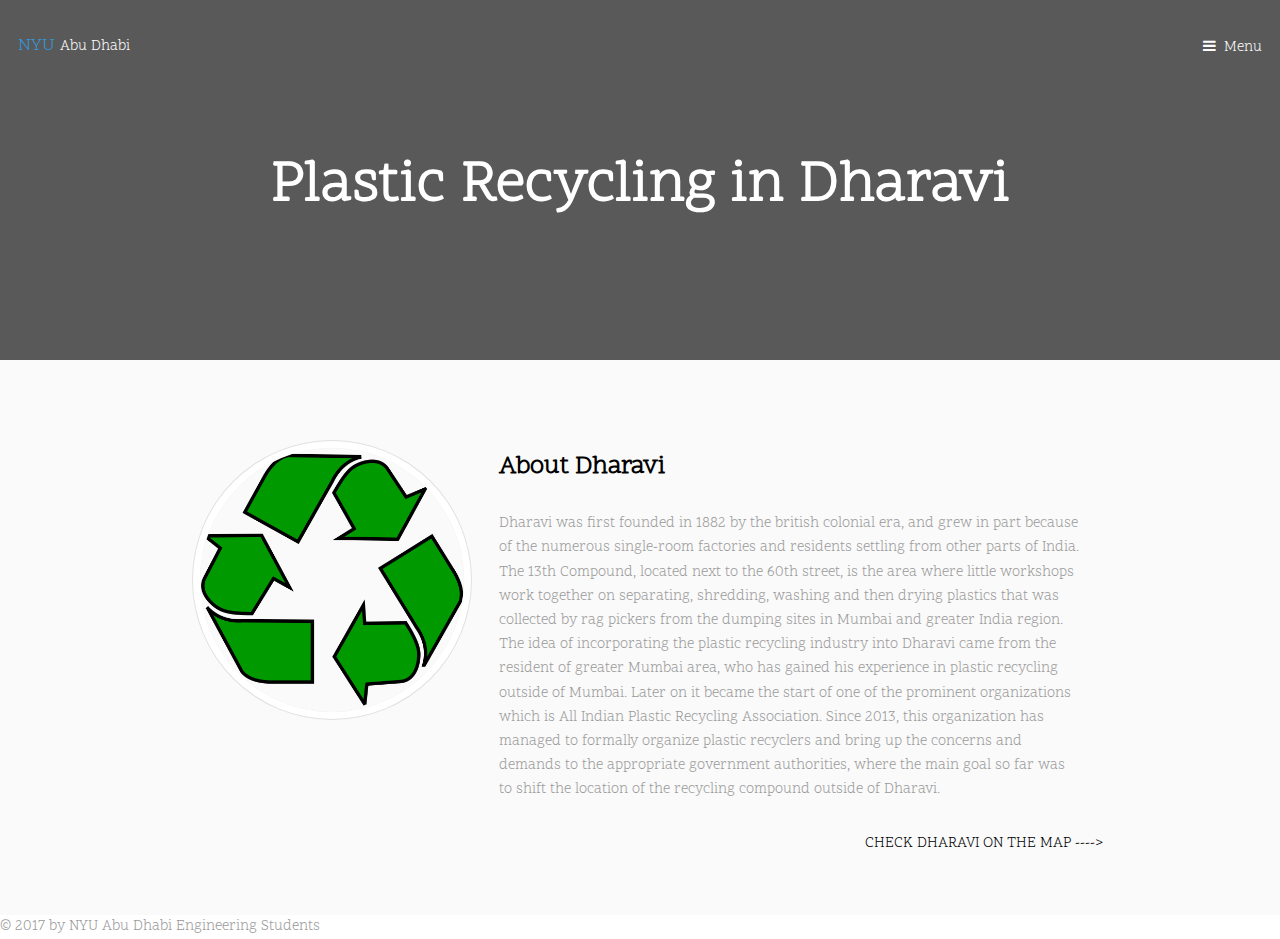
==== index.html @ d343d976 "Rename nu.html to index.html" ====
<!DOCTYPE HTML>
<html>
	<head>
		<title>Plastic Recycling in Dharavi</title>
		<meta charset="utf-8" />
		<meta name="viewport" content="width=device-width, initial-scale=1" />
		<link rel="stylesheet" href="assets/css/main.css" />
	</head>
	<body>

		<!-- Header -->
			<header id="header" class="alt">
				<div class="logo"><a href="index.html">NYU <span>Abu Dhabi</span></a></div>
				<a href="#menu">Menu</a>
			</header>

		<!-- Nav -->
			<nav id="menu">
				<ul class="links">
					<li><a href="map.html">Map of Dharavi</a></li>
					<li><a href="TypesofP.html">Types of Plastics</a></li>
					<li><a href="Recyclingp.html">Plastic Recycling process</a></li>
					<li><a href="AboutUs.html">About Us</a></li>
				</ul>
			</nav>

			<section id="banner">
				<div class="inner">
					<header>
						<h1>Plastic Recycling in Dharavi</h1>
					</header>
					<!-- <a href="#main" class="button big scrolly">About us</a> -->
				</div>
			</section>

		<!-- Main -->
			<div id="main">

				<!-- Section -->
					<section class="wrapper style1">
						<div class="inner">
							<!-- 2 Columns -->
								<div class="flex flex-2">
									<div class="col col1">
										<div class="image round fit">
										<img src="images/rec.png" alt="" /></a>
										</div>
									</div>
									<div class="col col2">
										<h3> About Dharavi </h3>
Dharavi was first founded in 1882 by the british colonial era, and grew in part

because of the numerous single-room factories and residents settling from other

parts of India. The 13th Compound, located next to the 60th street, is the

area where little workshops work together on separating, shredding, washing

and then drying plastics that was collected by rag pickers from the dumping

sites in Mumbai and greater India region. The idea of incorporating the plastic

recycling industry into Dharavi came from the resident of greater Mumbai area,

who has gained his experience in plastic recycling outside of Mumbai. Later on

it became the start of one of the prominent organizations which is All Indian

Plastic Recycling Association. Since 2013, this organization has managed to

formally organize plastic recyclers and bring up the concerns and demands to

the appropriate government authorities, where the main goal so far was to shift

the location of the recycling compound outside of Dharavi.</p>
									</div>
								</div>
						</div>
						<center>
 	&nbsp; 	&nbsp; 	&nbsp; &nbsp; 	&nbsp; 	&nbsp; 	&nbsp; 	&nbsp; 	&nbsp; 	&nbsp;	&nbsp;	&nbsp;	&nbsp;	&nbsp; 	&nbsp; 	&nbsp; 	&nbsp; 	&nbsp; 	&nbsp; 	&nbsp; 	&nbsp; 	&nbsp; &nbsp; 	&nbsp; 	&nbsp; 	&nbsp; 	&nbsp; 	&nbsp; 	&nbsp;	&nbsp;	&nbsp;	&nbsp;	&nbsp; 	&nbsp; 	&nbsp; 	&nbsp; 	&nbsp; 	&nbsp; 	&nbsp; 	&nbsp; 	&nbsp; &nbsp; 	&nbsp; 	&nbsp; 	&nbsp; 	&nbsp; 	&nbsp; 	&nbsp;	&nbsp;	&nbsp;	&nbsp;	&nbsp; 	&nbsp; 	&nbsp; 	&nbsp; 	&nbsp; 	&nbsp; 	&nbsp; 	&nbsp; 	&nbsp; &nbsp; 	&nbsp; 	&nbsp; 	&nbsp; 	&nbsp; 	&nbsp; 	&nbsp;	&nbsp;	&nbsp;	&nbsp;	&nbsp; 	&nbsp; 	&nbsp; 	&nbsp; 	&nbsp; 	&nbsp; 	&nbsp; 	&nbsp; 	&nbsp; &nbsp; 	&nbsp; 	&nbsp; 	&nbsp; 	&nbsp; 	&nbsp; 	&nbsp;  <a href="map.html" class="link"> CHECK DHARAVI ON THE MAP ---->  </a>
 </center>
					</section>
	&copy; 2017 by NYU Abu Dhabi Engineering Students

		<!-- Scripts -->
			<script src="assets/js/jquery.min.js"></script>
			<script src="assets/js/jquery.scrolly.min.js"></script>
			<script src="assets/js/jquery.scrollex.min.js"></script>
			<script src="assets/js/skel.min.js"></script>
			<script src="assets/js/util.js"></script>
			<script src="assets/js/main.js"></script>

	</body>
</html>
---- assets/css/main.css ----
@charset "UTF-8";
@import url(font-awesome.min.css);
@import url("https://fonts.googleapis.com/css?family=Scope+One|Trocchi");

/*
	Urban by TEMPLATED
	templated.co @templatedco
	Released for free under the Creative Commons Attribution 3.0 license (templated.co/license)
*/

/* Reset */

	html, body, div, span, applet, object, iframe, h1, h2, h3, h4, h5, h6, p, blockquote, pre, a, abbr, acronym, address, big, cite, code, del, dfn, em, img, ins, kbd, q, s, samp, small, strike, strong, sub, sup, tt, var, b, u, i, center, dl, dt, dd, ol, ul, li, fieldset, form, label, legend, table, caption, tbody, tfoot, thead, tr, th, td, article, aside, canvas, details, embed, figure, figcaption, footer, header, hgroup, menu, nav, output, ruby, section, summary, time, mark, audio, video {
		margin: 0;
		padding: 0;
		border: 0;
		font-size: 100%;
		font: inherit;
		vertical-align: baseline;
	}

	article, aside, details, figcaption, figure, footer, header, hgroup, menu, nav, section {
		display: block;
	}

	body {
		line-height: 1;
	}

	ol, ul {
		list-style: none;
	}

	blockquote, q {
		quotes: none;
	}

	blockquote:before, blockquote:after, q:before, q:after {
		content: '';
		content: none;
	}

	table {
		border-collapse: collapse;
		border-spacing: 0;
	}

	body {
		-webkit-text-size-adjust: none;
	}

/* Box Model */

	*, *:before, *:after {
		-moz-box-sizing: border-box;
		-webkit-box-sizing: border-box;
		box-sizing: border-box;
	}

/* Containers */

	.container {
		margin-left: auto;
		margin-right: auto;
	}

	.container.\31 25\25 {
		width: 100%;
		max-width: 100em;
		min-width: 80em;
	}

	.container.\37 5\25 {
		width: 60em;
	}

	.container.\35 0\25 {
		width: 40em;
	}

	.container.\32 5\25 {
		width: 20em;
	}

	.container {
		width: 80em;
	}

	@media screen and (max-width: 1680px) {

		.container.\31 25\25 {
			width: 100%;
			max-width: 100em;
			min-width: 80em;
		}

		.container.\37 5\25 {
			width: 60em;
		}

		.container.\35 0\25 {
			width: 40em;
		}

		.container.\32 5\25 {
			width: 20em;
		}

		.container {
			width: 80em;
		}

	}

	@media screen and (max-width: 1280px) {

		.container.\31 25\25 {
			width: 100%;
			max-width: 81.25em;
			min-width: 65em;
		}

		.container.\37 5\25 {
			width: 48.75em;
		}

		.container.\35 0\25 {
			width: 32.5em;
		}

		.container.\32 5\25 {
			width: 16.25em;
		}

		.container {
			width: 65em;
		}

	}

	@media screen and (max-width: 980px) {

		.container.\31 25\25 {
			width: 100%;
			max-width: 112.5%;
			min-width: 90%;
		}

		.container.\37 5\25 {
			width: 67.5%;
		}

		.container.\35 0\25 {
			width: 45%;
		}

		.container.\32 5\25 {
			width: 22.5%;
		}

		.container {
			width: 90%;
		}

	}

	@media screen and (max-width: 736px) {

		.container.\31 25\25 {
			width: 100%;
			max-width: 112.5%;
			min-width: 90%;
		}

		.container.\37 5\25 {
			width: 67.5%;
		}

		.container.\35 0\25 {
			width: 45%;
		}

		.container.\32 5\25 {
			width: 22.5%;
		}

		.container {
			width: 90% !important;
		}

	}

	@media screen and (max-width: 480px) {

		.container.\31 25\25 {
			width: 100%;
			max-width: 112.5%;
			min-width: 90%;
		}

		.container.\37 5\25 {
			width: 67.5%;
		}

		.container.\35 0\25 {
			width: 45%;
		}

		.container.\32 5\25 {
			width: 22.5%;
		}

		.container {
			width: 90% !important;
		}

	}

/* Grid */

	.row {
		border-bottom: solid 1px transparent;
		-moz-box-sizing: border-box;
		-webkit-box-sizing: border-box;
		box-sizing: border-box;
	}

	.row > * {
		float: left;
		-moz-box-sizing: border-box;
		-webkit-box-sizing: border-box;
		box-sizing: border-box;
	}

	.row:after, .row:before {
		content: '';
		display: block;
		clear: both;
		height: 0;
	}

	.row.uniform > * > :first-child {
		margin-top: 0;
	}

	.row.uniform > * > :last-child {
		margin-bottom: 0;
	}

	.row.\30 \25 > * {
		padding: 0 0 0 0em;
	}

	.row.\30 \25 {
		margin: 0 0 -1px 0em;
	}

	.row.uniform.\30 \25 > * {
		padding: 0em 0 0 0em;
	}

	.row.uniform.\30 \25 {
		margin: 0em 0 -1px 0em;
	}

	.row > * {
		padding: 0 0 0 2em;
	}

	.row {
		margin: 0 0 -1px -2em;
	}

	.row.uniform > * {
		padding: 2em 0 0 2em;
	}

	.row.uniform {
		margin: -2em 0 -1px -2em;
	}

	.row.\32 00\25 > * {
		padding: 0 0 0 4em;
	}

	.row.\32 00\25 {
		margin: 0 0 -1px -4em;
	}

	.row.uniform.\32 00\25 > * {
		padding: 4em 0 0 4em;
	}

	.row.uniform.\32 00\25 {
		margin: -4em 0 -1px -4em;
	}

	.row.\31 50\25 > * {
		padding: 0 0 0 3em;
	}

	.row.\31 50\25 {
		margin: 0 0 -1px -3em;
	}

	.row.uniform.\31 50\25 > * {
		padding: 3em 0 0 3em;
	}

	.row.uniform.\31 50\25 {
		margin: -3em 0 -1px -3em;
	}

	.row.\35 0\25 > * {
		padding: 0 0 0 1em;
	}

	.row.\35 0\25 {
		margin: 0 0 -1px -1em;
	}

	.row.uniform.\35 0\25 > * {
		padding: 1em 0 0 1em;
	}

	.row.uniform.\35 0\25 {
		margin: -1em 0 -1px -1em;
	}

	.row.\32 5\25 > * {
		padding: 0 0 0 0.5em;
	}

	.row.\32 5\25 {
		margin: 0 0 -1px -0.5em;
	}

	.row.uniform.\32 5\25 > * {
		padding: 0.5em 0 0 0.5em;
	}

	.row.uniform.\32 5\25 {
		margin: -0.5em 0 -1px -0.5em;
	}

	.\31 2u, .\31 2u\24 {
		width: 100%;
		clear: none;
		margin-left: 0;
	}

	.\31 1u, .\31 1u\24 {
		width: 91.6666666667%;
		clear: none;
		margin-left: 0;
	}

	.\31 0u, .\31 0u\24 {
		width: 83.3333333333%;
		clear: none;
		margin-left: 0;
	}

	.\39 u, .\39 u\24 {
		width: 75%;
		clear: none;
		margin-left: 0;
	}

	.\38 u, .\38 u\24 {
		width: 66.6666666667%;
		clear: none;
		margin-left: 0;
	}

	.\37 u, .\37 u\24 {
		width: 58.3333333333%;
		clear: none;
		margin-left: 0;
	}

	.\36 u, .\36 u\24 {
		width: 50%;
		clear: none;
		margin-left: 0;
	}

	.\35 u, .\35 u\24 {
		width: 41.6666666667%;
		clear: none;
		margin-left: 0;
	}

	.\34 u, .\34 u\24 {
		width: 33.3333333333%;
		clear: none;
		margin-left: 0;
	}

	.\33 u, .\33 u\24 {
		width: 25%;
		clear: none;
		margin-left: 0;
	}

	.\32 u, .\32 u\24 {
		width: 16.6666666667%;
		clear: none;
		margin-left: 0;
	}

	.\31 u, .\31 u\24 {
		width: 8.3333333333%;
		clear: none;
		margin-left: 0;
	}

	.\31 2u\24 + *,
	.\31 1u\24 + *,
	.\31 0u\24 + *,
	.\39 u\24 + *,
	.\38 u\24 + *,
	.\37 u\24 + *,
	.\36 u\24 + *,
	.\35 u\24 + *,
	.\34 u\24 + *,
	.\33 u\24 + *,
	.\32 u\24 + *,
	.\31 u\24 + * {
		clear: left;
	}

	.\-11u {
		margin-left: 91.66667%;
	}

	.\-10u {
		margin-left: 83.33333%;
	}

	.\-9u {
		margin-left: 75%;
	}

	.\-8u {
		margin-left: 66.66667%;
	}

	.\-7u {
		margin-left: 58.33333%;
	}

	.\-6u {
		margin-left: 50%;
	}

	.\-5u {
		margin-left: 41.66667%;
	}

	.\-4u {
		margin-left: 33.33333%;
	}

	.\-3u {
		margin-left: 25%;
	}

	.\-2u {
		margin-left: 16.66667%;
	}

	.\-1u {
		margin-left: 8.33333%;
	}

	@media screen and (max-width: 1680px) {

		.row > * {
			padding: 0 0 0 2em;
		}

		.row {
			margin: 0 0 -1px -2em;
		}

		.row.uniform > * {
			padding: 2em 0 0 2em;
		}

		.row.uniform {
			margin: -2em 0 -1px -2em;
		}

		.row.\32 00\25 > * {
			padding: 0 0 0 4em;
		}

		.row.\32 00\25 {
			margin: 0 0 -1px -4em;
		}

		.row.uniform.\32 00\25 > * {
			padding: 4em 0 0 4em;
		}

		.row.uniform.\32 00\25 {
			margin: -4em 0 -1px -4em;
		}

		.row.\31 50\25 > * {
			padding: 0 0 0 3em;
		}

		.row.\31 50\25 {
			margin: 0 0 -1px -3em;
		}

		.row.uniform.\31 50\25 > * {
			padding: 3em 0 0 3em;
		}

		.row.uniform.\31 50\25 {
			margin: -3em 0 -1px -3em;
		}

		.row.\35 0\25 > * {
			padding: 0 0 0 1em;
		}

		.row.\35 0\25 {
			margin: 0 0 -1px -1em;
		}

		.row.uniform.\35 0\25 > * {
			padding: 1em 0 0 1em;
		}

		.row.uniform.\35 0\25 {
			margin: -1em 0 -1px -1em;
		}

		.row.\32 5\25 > * {
			padding: 0 0 0 0.5em;
		}

		.row.\32 5\25 {
			margin: 0 0 -1px -0.5em;
		}

		.row.uniform.\32 5\25 > * {
			padding: 0.5em 0 0 0.5em;
		}

		.row.uniform.\32 5\25 {
			margin: -0.5em 0 -1px -0.5em;
		}

		.\31 2u\28xlarge\29, .\31 2u\24\28xlarge\29 {
			width: 100%;
			clear: none;
			margin-left: 0;
		}

		.\31 1u\28xlarge\29, .\31 1u\24\28xlarge\29 {
			width: 91.6666666667%;
			clear: none;
			margin-left: 0;
		}

		.\31 0u\28xlarge\29, .\31 0u\24\28xlarge\29 {
			width: 83.3333333333%;
			clear: none;
			margin-left: 0;
		}

		.\39 u\28xlarge\29, .\39 u\24\28xlarge\29 {
			width: 75%;
			clear: none;
			margin-left: 0;
		}

		.\38 u\28xlarge\29, .\38 u\24\28xlarge\29 {
			width: 66.6666666667%;
			clear: none;
			margin-left: 0;
		}

		.\37 u\28xlarge\29, .\37 u\24\28xlarge\29 {
			width: 58.3333333333%;
			clear: none;
			margin-left: 0;
		}

		.\36 u\28xlarge\29, .\36 u\24\28xlarge\29 {
			width: 50%;
			clear: none;
			margin-left: 0;
		}

		.\35 u\28xlarge\29, .\35 u\24\28xlarge\29 {
			width: 41.6666666667%;
			clear: none;
			margin-left: 0;
		}

		.\34 u\28xlarge\29, .\34 u\24\28xlarge\29 {
			width: 33.3333333333%;
			clear: none;
			margin-left: 0;
		}

		.\33 u\28xlarge\29, .\33 u\24\28xlarge\29 {
			width: 25%;
			clear: none;
			margin-left: 0;
		}

		.\32 u\28xlarge\29, .\32 u\24\28xlarge\29 {
			width: 16.6666666667%;
			clear: none;
			margin-left: 0;
		}

		.\31 u\28xlarge\29, .\31 u\24\28xlarge\29 {
			width: 8.3333333333%;
			clear: none;
			margin-left: 0;
		}

		.\31 2u\24\28xlarge\29 + *,
		.\31 1u\24\28xlarge\29 + *,
		.\31 0u\24\28xlarge\29 + *,
		.\39 u\24\28xlarge\29 + *,
		.\38 u\24\28xlarge\29 + *,
		.\37 u\24\28xlarge\29 + *,
		.\36 u\24\28xlarge\29 + *,
		.\35 u\24\28xlarge\29 + *,
		.\34 u\24\28xlarge\29 + *,
		.\33 u\24\28xlarge\29 + *,
		.\32 u\24\28xlarge\29 + *,
		.\31 u\24\28xlarge\29 + * {
			clear: left;
		}

		.\-11u\28xlarge\29 {
			margin-left: 91.66667%;
		}

		.\-10u\28xlarge\29 {
			margin-left: 83.33333%;
		}

		.\-9u\28xlarge\29 {
			margin-left: 75%;
		}

		.\-8u\28xlarge\29 {
			margin-left: 66.66667%;
		}

		.\-7u\28xlarge\29 {
			margin-left: 58.33333%;
		}

		.\-6u\28xlarge\29 {
			margin-left: 50%;
		}

		.\-5u\28xlarge\29 {
			margin-left: 41.66667%;
		}

		.\-4u\28xlarge\29 {
			margin-left: 33.33333%;
		}

		.\-3u\28xlarge\29 {
			margin-left: 25%;
		}

		.\-2u\28xlarge\29 {
			margin-left: 16.66667%;
		}

		.\-1u\28xlarge\29 {
			margin-left: 8.33333%;
		}

	}

	@media screen and (max-width: 1280px) {

		.row > * {
			padding: 0 0 0 1.5em;
		}

		.row {
			margin: 0 0 -1px -1.5em;
		}

		.row.uniform > * {
			padding: 1.5em 0 0 1.5em;
		}

		.row.uniform {
			margin: -1.5em 0 -1px -1.5em;
		}

		.row.\32 00\25 > * {
			padding: 0 0 0 3em;
		}

		.row.\32 00\25 {
			margin: 0 0 -1px -3em;
		}

		.row.uniform.\32 00\25 > * {
			padding: 3em 0 0 3em;
		}

		.row.uniform.\32 00\25 {
			margin: -3em 0 -1px -3em;
		}

		.row.\31 50\25 > * {
			padding: 0 0 0 2.25em;
		}

		.row.\31 50\25 {
			margin: 0 0 -1px -2.25em;
		}

		.row.uniform.\31 50\25 > * {
			padding: 2.25em 0 0 2.25em;
		}

		.row.uniform.\31 50\25 {
			margin: -2.25em 0 -1px -2.25em;
		}

		.row.\35 0\25 > * {
			padding: 0 0 0 0.75em;
		}

		.row.\35 0\25 {
			margin: 0 0 -1px -0.75em;
		}

		.row.uniform.\35 0\25 > * {
			padding: 0.75em 0 0 0.75em;
		}

		.row.uniform.\35 0\25 {
			margin: -0.75em 0 -1px -0.75em;
		}

		.row.\32 5\25 > * {
			padding: 0 0 0 0.375em;
		}

		.row.\32 5\25 {
			margin: 0 0 -1px -0.375em;
		}

		.row.uniform.\32 5\25 > * {
			padding: 0.375em 0 0 0.375em;
		}

		.row.uniform.\32 5\25 {
			margin: -0.375em 0 -1px -0.375em;
		}

		.\31 2u\28large\29, .\31 2u\24\28large\29 {
			width: 100%;
			clear: none;
			margin-left: 0;
		}

		.\31 1u\28large\29, .\31 1u\24\28large\29 {
			width: 91.6666666667%;
			clear: none;
			margin-left: 0;
		}

		.\31 0u\28large\29, .\31 0u\24\28large\29 {
			width: 83.3333333333%;
			clear: none;
			margin-left: 0;
		}

		.\39 u\28large\29, .\39 u\24\28large\29 {
			width: 75%;
			clear: none;
			margin-left: 0;
		}

		.\38 u\28large\29, .\38 u\24\28large\29 {
			width: 66.6666666667%;
			clear: none;
			margin-left: 0;
		}

		.\37 u\28large\29, .\37 u\24\28large\29 {
			width: 58.3333333333%;
			clear: none;
			margin-left: 0;
		}

		.\36 u\28large\29, .\36 u\24\28large\29 {
			width: 50%;
			clear: none;
			margin-left: 0;
		}

		.\35 u\28large\29, .\35 u\24\28large\29 {
			width: 41.6666666667%;
			clear: none;
			margin-left: 0;
		}

		.\34 u\28large\29, .\34 u\24\28large\29 {
			width: 33.3333333333%;
			clear: none;
			margin-left: 0;
		}

		.\33 u\28large\29, .\33 u\24\28large\29 {
			width: 25%;
			clear: none;
			margin-left: 0;
		}

		.\32 u\28large\29, .\32 u\24\28large\29 {
			width: 16.6666666667%;
			clear: none;
			margin-left: 0;
		}

		.\31 u\28large\29, .\31 u\24\28large\29 {
			width: 8.3333333333%;
			clear: none;
			margin-left: 0;
		}

		.\31 2u\24\28large\29 + *,
		.\31 1u\24\28large\29 + *,
		.\31 0u\24\28large\29 + *,
		.\39 u\24\28large\29 + *,
		.\38 u\24\28large\29 + *,
		.\37 u\24\28large\29 + *,
		.\36 u\24\28large\29 + *,
		.\35 u\24\28large\29 + *,
		.\34 u\24\28large\29 + *,
		.\33 u\24\28large\29 + *,
		.\32 u\24\28large\29 + *,
		.\31 u\24\28large\29 + * {
			clear: left;
		}

		.\-11u\28large\29 {
			margin-left: 91.66667%;
		}

		.\-10u\28large\29 {
			margin-left: 83.33333%;
		}

		.\-9u\28large\29 {
			margin-left: 75%;
		}

		.\-8u\28large\29 {
			margin-left: 66.66667%;
		}

		.\-7u\28large\29 {
			margin-left: 58.33333%;
		}

		.\-6u\28large\29 {
			margin-left: 50%;
		}

		.\-5u\28large\29 {
			margin-left: 41.66667%;
		}

		.\-4u\28large\29 {
			margin-left: 33.33333%;
		}

		.\-3u\28large\29 {
			margin-left: 25%;
		}

		.\-2u\28large\29 {
			margin-left: 16.66667%;
		}

		.\-1u\28large\29 {
			margin-left: 8.33333%;
		}

	}

	@media screen and (max-width: 980px) {

		.row > * {
			padding: 0 0 0 1.5em;
		}

		.row {
			margin: 0 0 -1px -1.5em;
		}

		.row.uniform > * {
			padding: 1.5em 0 0 1.5em;
		}

		.row.uniform {
			margin: -1.5em 0 -1px -1.5em;
		}

		.row.\32 00\25 > * {
			padding: 0 0 0 3em;
		}

		.row.\32 00\25 {
			margin: 0 0 -1px -3em;
		}

		.row.uniform.\32 00\25 > * {
			padding: 3em 0 0 3em;
		}

		.row.uniform.\32 00\25 {
			margin: -3em 0 -1px -3em;
		}

		.row.\31 50\25 > * {
			padding: 0 0 0 2.25em;
		}

		.row.\31 50\25 {
			margin: 0 0 -1px -2.25em;
		}

		.row.uniform.\31 50\25 > * {
			padding: 2.25em 0 0 2.25em;
		}

		.row.uniform.\31 50\25 {
			margin: -2.25em 0 -1px -2.25em;
		}

		.row.\35 0\25 > * {
			padding: 0 0 0 0.75em;
		}

		.row.\35 0\25 {
			margin: 0 0 -1px -0.75em;
		}

		.row.uniform.\35 0\25 > * {
			padding: 0.75em 0 0 0.75em;
		}

		.row.uniform.\35 0\25 {
			margin: -0.75em 0 -1px -0.75em;
		}

		.row.\32 5\25 > * {
			padding: 0 0 0 0.375em;
		}

		.row.\32 5\25 {
			margin: 0 0 -1px -0.375em;
		}

		.row.uniform.\32 5\25 > * {
			padding: 0.375em 0 0 0.375em;
		}

		.row.uniform.\32 5\25 {
			margin: -0.375em 0 -1px -0.375em;
		}

		.\31 2u\28medium\29, .\31 2u\24\28medium\29 {
			width: 100%;
			clear: none;
			margin-left: 0;
		}

		.\31 1u\28medium\29, .\31 1u\24\28medium\29 {
			width: 91.6666666667%;
			clear: none;
			margin-left: 0;
		}

		.\31 0u\28medium\29, .\31 0u\24\28medium\29 {
			width: 83.3333333333%;
			clear: none;
			margin-left: 0;
		}

		.\39 u\28medium\29, .\39 u\24\28medium\29 {
			width: 75%;
			clear: none;
			margin-left: 0;
		}

		.\38 u\28medium\29, .\38 u\24\28medium\29 {
			width: 66.6666666667%;
			clear: none;
			margin-left: 0;
		}

		.\37 u\28medium\29, .\37 u\24\28medium\29 {
			width: 58.3333333333%;
			clear: none;
			margin-left: 0;
		}

		.\36 u\28medium\29, .\36 u\24\28medium\29 {
			width: 50%;
			clear: none;
			margin-left: 0;
		}

		.\35 u\28medium\29, .\35 u\24\28medium\29 {
			width: 41.6666666667%;
			clear: none;
			margin-left: 0;
		}

		.\34 u\28medium\29, .\34 u\24\28medium\29 {
			width: 33.3333333333%;
			clear: none;
			margin-left: 0;
		}

		.\33 u\28medium\29, .\33 u\24\28medium\29 {
			width: 25%;
			clear: none;
			margin-left: 0;
		}

		.\32 u\28medium\29, .\32 u\24\28medium\29 {
			width: 16.6666666667%;
			clear: none;
			margin-left: 0;
		}

		.\31 u\28medium\29, .\31 u\24\28medium\29 {
			width: 8.3333333333%;
			clear: none;
			margin-left: 0;
		}

		.\31 2u\24\28medium\29 + *,
		.\31 1u\24\28medium\29 + *,
		.\31 0u\24\28medium\29 + *,
		.\39 u\24\28medium\29 + *,
		.\38 u\24\28medium\29 + *,
		.\37 u\24\28medium\29 + *,
		.\36 u\24\28medium\29 + *,
		.\35 u\24\28medium\29 + *,
		.\34 u\24\28medium\29 + *,
		.\33 u\24\28medium\29 + *,
		.\32 u\24\28medium\29 + *,
		.\31 u\24\28medium\29 + * {
			clear: left;
		}

		.\-11u\28medium\29 {
			margin-left: 91.66667%;
		}

		.\-10u\28medium\29 {
			margin-left: 83.33333%;
		}

		.\-9u\28medium\29 {
			margin-left: 75%;
		}

		.\-8u\28medium\29 {
			margin-left: 66.66667%;
		}

		.\-7u\28medium\29 {
			margin-left: 58.33333%;
		}

		.\-6u\28medium\29 {
			margin-left: 50%;
		}

		.\-5u\28medium\29 {
			margin-left: 41.66667%;
		}

		.\-4u\28medium\29 {
			margin-left: 33.33333%;
		}

		.\-3u\28medium\29 {
			margin-left: 25%;
		}

		.\-2u\28medium\29 {
			margin-left: 16.66667%;
		}

		.\-1u\28medium\29 {
			margin-left: 8.33333%;
		}

	}

	@media screen and (max-width: 736px) {

		.row > * {
			padding: 0 0 0 1.25em;
		}

		.row {
			margin: 0 0 -1px -1.25em;
		}

		.row.uniform > * {
			padding: 1.25em 0 0 1.25em;
		}

		.row.uniform {
			margin: -1.25em 0 -1px -1.25em;
		}

		.row.\32 00\25 > * {
			padding: 0 0 0 2.5em;
		}

		.row.\32 00\25 {
			margin: 0 0 -1px -2.5em;
		}

		.row.uniform.\32 00\25 > * {
			padding: 2.5em 0 0 2.5em;
		}

		.row.uniform.\32 00\25 {
			margin: -2.5em 0 -1px -2.5em;
		}

		.row.\31 50\25 > * {
			padding: 0 0 0 1.875em;
		}

		.row.\31 50\25 {
			margin: 0 0 -1px -1.875em;
		}

		.row.uniform.\31 50\25 > * {
			padding: 1.875em 0 0 1.875em;
		}

		.row.uniform.\31 50\25 {
			margin: -1.875em 0 -1px -1.875em;
		}

		.row.\35 0\25 > * {
			padding: 0 0 0 0.625em;
		}

		.row.\35 0\25 {
			margin: 0 0 -1px -0.625em;
		}

		.row.uniform.\35 0\25 > * {
			padding: 0.625em 0 0 0.625em;
		}

		.row.uniform.\35 0\25 {
			margin: -0.625em 0 -1px -0.625em;
		}

		.row.\32 5\25 > * {
			padding: 0 0 0 0.3125em;
		}

		.row.\32 5\25 {
			margin: 0 0 -1px -0.3125em;
		}

		.row.uniform.\32 5\25 > * {
			padding: 0.3125em 0 0 0.3125em;
		}

		.row.uniform.\32 5\25 {
			margin: -0.3125em 0 -1px -0.3125em;
		}

		.\31 2u\28small\29, .\31 2u\24\28small\29 {
			width: 100%;
			clear: none;
			margin-left: 0;
		}

		.\31 1u\28small\29, .\31 1u\24\28small\29 {
			width: 91.6666666667%;
			clear: none;
			margin-left: 0;
		}

		.\31 0u\28small\29, .\31 0u\24\28small\29 {
			width: 83.3333333333%;
			clear: none;
			margin-left: 0;
		}

		.\39 u\28small\29, .\39 u\24\28small\29 {
			width: 75%;
			clear: none;
			margin-left: 0;
		}

		.\38 u\28small\29, .\38 u\24\28small\29 {
			width: 66.6666666667%;
			clear: none;
			margin-left: 0;
		}

		.\37 u\28small\29, .\37 u\24\28small\29 {
			width: 58.3333333333%;
			clear: none;
			margin-left: 0;
		}

		.\36 u\28small\29, .\36 u\24\28small\29 {
			width: 50%;
			clear: none;
			margin-left: 0;
		}

		.\35 u\28small\29, .\35 u\24\28small\29 {
			width: 41.6666666667%;
			clear: none;
			margin-left: 0;
		}

		.\34 u\28small\29, .\34 u\24\28small\29 {
			width: 33.3333333333%;
			clear: none;
			margin-left: 0;
		}

		.\33 u\28small\29, .\33 u\24\28small\29 {
			width: 25%;
			clear: none;
			margin-left: 0;
		}

		.\32 u\28small\29, .\32 u\24\28small\29 {
			width: 16.6666666667%;
			clear: none;
			margin-left: 0;
		}

		.\31 u\28small\29, .\31 u\24\28small\29 {
			width: 8.3333333333%;
			clear: none;
			margin-left: 0;
		}

		.\31 2u\24\28small\29 + *,
		.\31 1u\24\28small\29 + *,
		.\31 0u\24\28small\29 + *,
		.\39 u\24\28small\29 + *,
		.\38 u\24\28small\29 + *,
		.\37 u\24\28small\29 + *,
		.\36 u\24\28small\29 + *,
		.\35 u\24\28small\29 + *,
		.\34 u\24\28small\29 + *,
		.\33 u\24\28small\29 + *,
		.\32 u\24\28small\29 + *,
		.\31 u\24\28small\29 + * {
			clear: left;
		}

		.\-11u\28small\29 {
			margin-left: 91.66667%;
		}

		.\-10u\28small\29 {
			margin-left: 83.33333%;
		}

		.\-9u\28small\29 {
			margin-left: 75%;
		}

		.\-8u\28small\29 {
			margin-left: 66.66667%;
		}

		.\-7u\28small\29 {
			margin-left: 58.33333%;
		}

		.\-6u\28small\29 {
			margin-left: 50%;
		}

		.\-5u\28small\29 {
			margin-left: 41.66667%;
		}

		.\-4u\28small\29 {
			margin-left: 33.33333%;
		}

		.\-3u\28small\29 {
			margin-left: 25%;
		}

		.\-2u\28small\29 {
			margin-left: 16.66667%;
		}

		.\-1u\28small\29 {
			margin-left: 8.33333%;
		}

	}

	@media screen and (max-width: 480px) {

		.row > * {
			padding: 0 0 0 1.25em;
		}

		.row {
			margin: 0 0 -1px -1.25em;
		}

		.row.uniform > * {
			padding: 1.25em 0 0 1.25em;
		}

		.row.uniform {
			margin: -1.25em 0 -1px -1.25em;
		}

		.row.\32 00\25 > * {
			padding: 0 0 0 2.5em;
		}

		.row.\32 00\25 {
			margin: 0 0 -1px -2.5em;
		}

		.row.uniform.\32 00\25 > * {
			padding: 2.5em 0 0 2.5em;
		}

		.row.uniform.\32 00\25 {
			margin: -2.5em 0 -1px -2.5em;
		}

		.row.\31 50\25 > * {
			padding: 0 0 0 1.875em;
		}

		.row.\31 50\25 {
			margin: 0 0 -1px -1.875em;
		}

		.row.uniform.\31 50\25 > * {
			padding: 1.875em 0 0 1.875em;
		}

		.row.uniform.\31 50\25 {
			margin: -1.875em 0 -1px -1.875em;
		}

		.row.\35 0\25 > * {
			padding: 0 0 0 0.625em;
		}

		.row.\35 0\25 {
			margin: 0 0 -1px -0.625em;
		}

		.row.uniform.\35 0\25 > * {
			padding: 0.625em 0 0 0.625em;
		}

		.row.uniform.\35 0\25 {
			margin: -0.625em 0 -1px -0.625em;
		}

		.row.\32 5\25 > * {
			padding: 0 0 0 0.3125em;
		}

		.row.\32 5\25 {
			margin: 0 0 -1px -0.3125em;
		}

		.row.uniform.\32 5\25 > * {
			padding: 0.3125em 0 0 0.3125em;
		}

		.row.uniform.\32 5\25 {
			margin: -0.3125em 0 -1px -0.3125em;
		}

		.\31 2u\28xsmall\29, .\31 2u\24\28xsmall\29 {
			width: 100%;
			clear: none;
			margin-left: 0;
		}

		.\31 1u\28xsmall\29, .\31 1u\24\28xsmall\29 {
			width: 91.6666666667%;
			clear: none;
			margin-left: 0;
		}

		.\31 0u\28xsmall\29, .\31 0u\24\28xsmall\29 {
			width: 83.3333333333%;
			clear: none;
			margin-left: 0;
		}

		.\39 u\28xsmall\29, .\39 u\24\28xsmall\29 {
			width: 75%;
			clear: none;
			margin-left: 0;
		}

		.\38 u\28xsmall\29, .\38 u\24\28xsmall\29 {
			width: 66.6666666667%;
			clear: none;
			margin-left: 0;
		}

		.\37 u\28xsmall\29, .\37 u\24\28xsmall\29 {
			width: 58.3333333333%;
			clear: none;
			margin-left: 0;
		}

		.\36 u\28xsmall\29, .\36 u\24\28xsmall\29 {
			width: 50%;
			clear: none;
			margin-left: 0;
		}

		.\35 u\28xsmall\29, .\35 u\24\28xsmall\29 {
			width: 41.6666666667%;
			clear: none;
			margin-left: 0;
		}

		.\34 u\28xsmall\29, .\34 u\24\28xsmall\29 {
			width: 33.3333333333%;
			clear: none;
			margin-left: 0;
		}

		.\33 u\28xsmall\29, .\33 u\24\28xsmall\29 {
			width: 25%;
			clear: none;
			margin-left: 0;
		}

		.\32 u\28xsmall\29, .\32 u\24\28xsmall\29 {
			width: 16.6666666667%;
			clear: none;
			margin-left: 0;
		}

		.\31 u\28xsmall\29, .\31 u\24\28xsmall\29 {
			width: 8.3333333333%;
			clear: none;
			margin-left: 0;
		}

		.\31 2u\24\28xsmall\29 + *,
		.\31 1u\24\28xsmall\29 + *,
		.\31 0u\24\28xsmall\29 + *,
		.\39 u\24\28xsmall\29 + *,
		.\38 u\24\28xsmall\29 + *,
		.\37 u\24\28xsmall\29 + *,
		.\36 u\24\28xsmall\29 + *,
		.\35 u\24\28xsmall\29 + *,
		.\34 u\24\28xsmall\29 + *,
		.\33 u\24\28xsmall\29 + *,
		.\32 u\24\28xsmall\29 + *,
		.\31 u\24\28xsmall\29 + * {
			clear: left;
		}

		.\-11u\28xsmall\29 {
			margin-left: 91.66667%;
		}

		.\-10u\28xsmall\29 {
			margin-left: 83.33333%;
		}

		.\-9u\28xsmall\29 {
			margin-left: 75%;
		}

		.\-8u\28xsmall\29 {
			margin-left: 66.66667%;
		}

		.\-7u\28xsmall\29 {
			margin-left: 58.33333%;
		}

		.\-6u\28xsmall\29 {
			margin-left: 50%;
		}

		.\-5u\28xsmall\29 {
			margin-left: 41.66667%;
		}

		.\-4u\28xsmall\29 {
			margin-left: 33.33333%;
		}

		.\-3u\28xsmall\29 {
			margin-left: 25%;
		}

		.\-2u\28xsmall\29 {
			margin-left: 16.66667%;
		}

		.\-1u\28xsmall\29 {
			margin-left: 8.33333%;
		}

	}

/* Basic */

	@-ms-viewport {
		width: device-width;
	}

	body {
		-ms-overflow-style: scrollbar;
	}

	@media screen and (max-width: 480px) {

		html, body {
			min-width: 320px;
		}

	}

	body {
		background: #fff;
	}

		body.is-loading *, body.is-loading *:before, body.is-loading *:after {
			-moz-animation: none !important;
			-webkit-animation: none !important;
			-ms-animation: none !important;
			animation: none !important;
			-moz-transition: none !important;
			-webkit-transition: none !important;
			-ms-transition: none !important;
			transition: none !important;
		}

/* Type */

	body {
		background-color: #fff;
		color: #999999;
	}

	body, input, select, textarea {
		font-family: "Scope One", serif;
		font-size: 13pt;
		font-weight: 300;
		line-height: 1.65;
	}

		@media screen and (max-width: 1680px) {

			body, input, select, textarea {
				font-size: 11pt;
			}

		}

		@media screen and (max-width: 1280px) {

			body, input, select, textarea {
				font-size: 11pt;
			}

		}

		@media screen and (max-width: 980px) {

			body, input, select, textarea {
				font-size: 12pt;
			}

		}

		@media screen and (max-width: 736px) {

			body, input, select, textarea {
				font-size: 12pt;
			}

		}

		@media screen and (max-width: 480px) {

			body, input, select, textarea {
				font-size: 12pt;
			}

		}

	a {
		-moz-transition: color 0.2s ease-in-out;
		-webkit-transition: color 0.2s ease-in-out;
		-ms-transition: color 0.2s ease-in-out;
		transition: color 0.2s ease-in-out;
		text-decoration: none;
	}

	strong, b {
		font-weight: 700;
	}

	em, i {
		font-style: italic;
	}

	p {
		margin: 0 0 2em 0;
	}

	h1, h2, h3, h4, h5, h6 {
		font-weight: 700;
		line-height: 1.5;
		margin: 0 0 1em 0;
	}

		h1 a, h2 a, h3 a, h4 a, h5 a, h6 a {
			color: inherit;
			text-decoration: none;
		}

	h1 {
		font-size: 3em;
		margin-bottom: .25em;
	}

		@media screen and (max-width: 736px) {

			h1 {
				font-size: 2.5em;
			}

		}

	h2 {
		font-size: 2.5em;
	}

		@media screen and (max-width: 736px) {

			h2 {
				font-size: 2em;
			}

		}

		@media screen and (max-width: 480px) {

			h2 {
				font-size: 1.5em;
			}

		}

	h3 {
		font-size: 1.75em;
	}

		@media screen and (max-width: 736px) {

			h3 {
				font-size: 1.5em;
			}

		}

		@media screen and (max-width: 480px) {

			h3 {
				font-size: 1.25em;
			}

		}

	h4 {
		font-size: 1.5em;
	}

	h5 {
		font-size: 0.9em;
	}

	h6 {
		font-size: 0.7em;
	}

	sub {
		font-size: 0.8em;
		position: relative;
		top: 0.5em;
	}

	sup {
		font-size: 0.8em;
		position: relative;
		top: -0.5em;
	}

	blockquote {
		border-left: solid 4px;
		font-style: italic;
		margin: 0 0 2em 0;
		padding: 0.5em 0 0.5em 2em;
	}

	code {
		border-radius: 4px;
		border: solid 1px;
		font-family: "Courier New", monospace;
		font-size: 0.9em;
		margin: 0 0.25em;
		padding: 0.25em 0.65em;
	}

	pre {
		-webkit-overflow-scrolling: touch;
		font-family: "Courier New", monospace;
		font-size: 0.9em;
		margin: 0 0 2em 0;
	}

		pre code {
			display: block;
			line-height: 1.75;
			padding: 1em 1.5em;
			overflow-x: auto;
		}

	header p {
		font-size: 1.25em;
	}

	hr {
		border: 0;
		border-bottom: solid 1px;
		margin: 2em 0;
	}

		hr.major {
			margin: 3em 0;
		}

	.align-left {
		text-align: left;
	}

	.align-center {
		text-align: center;
	}

	.align-right {
		text-align: right;
	}

	input, select, textarea {
		color: #000;
	}

	a {
		color: #999999;
	}

		a:hover {
			color: rgba(153, 153, 153, 0.5);
		}

	strong, b {
		color: #000;
	}

	h1, h2, h3, h4, h5, h6 {
		color: #000;
	}

	blockquote {
		border-left-color: rgba(0, 0, 0, 0.1);
	}

	code {
		background: rgba(0, 0, 0, 0.075);
		border-color: rgba(0, 0, 0, 0.1);
	}

	hr {
		border-bottom-color: rgba(0, 0, 0, 0.1);
	}

/* Box */

	.box {
		border-radius: 4px;
		border: solid 1px;
		margin-bottom: 2em;
		padding: 1.5em;
	}

		.box > :last-child,
		.box > :last-child > :last-child,
		.box > :last-child > :last-child > :last-child {
			margin-bottom: 0;
		}

		.box.alt {
			border: 0;
			border-radius: 0;
			padding: 0;
		}

	.box {
		border-color: rgba(0, 0, 0, 0.1);
	}

/* Button */

	input[type="submit"],
	input[type="reset"],
	input[type="button"],
	button,
	.button {
		-moz-appearance: none;
		-webkit-appearance: none;
		-ms-appearance: none;
		appearance: none;
		-moz-transition: background-color 0.2s ease-in-out, color 0.2s ease-in-out;
		-webkit-transition: background-color 0.2s ease-in-out, color 0.2s ease-in-out;
		-ms-transition: background-color 0.2s ease-in-out, color 0.2s ease-in-out;
		transition: background-color 0.2s ease-in-out, color 0.2s ease-in-out;
		border-radius: 4px;
		border: 0;
		cursor: pointer;
		display: inline-block;
		font-weight: 700;
		height: 2.85em;
		line-height: 2.95em;
		padding: 0 1.5em;
		text-align: center;
		text-decoration: none;
		white-space: nowrap;
	}

		input[type="submit"].icon,
		input[type="reset"].icon,
		input[type="button"].icon,
		button.icon,
		.button.icon {
			padding-left: 1.35em;
		}

			input[type="submit"].icon:before,
			input[type="reset"].icon:before,
			input[type="button"].icon:before,
			button.icon:before,
			.button.icon:before {
				margin-right: 0.5em;
			}

		input[type="submit"].fit,
		input[type="reset"].fit,
		input[type="button"].fit,
		button.fit,
		.button.fit {
			display: block;
			margin: 0 0 1em 0;
			width: 100%;
		}

		input[type="submit"].small,
		input[type="reset"].small,
		input[type="button"].small,
		button.small,
		.button.small {
			font-size: 0.8em;
		}

		input[type="submit"].big,
		input[type="reset"].big,
		input[type="button"].big,
		button.big,
		.button.big {
			font-size: 1.35em;
		}

		input[type="submit"].disabled, input[type="submit"]:disabled,
		input[type="reset"].disabled,
		input[type="reset"]:disabled,
		input[type="button"].disabled,
		input[type="button"]:disabled,
		button.disabled,
		button:disabled,
		.button.disabled,
		.button:disabled {
			-moz-pointer-events: none;
			-webkit-pointer-events: none;
			-ms-pointer-events: none;
			pointer-events: none;
			opacity: 0.25;
		}

		@media screen and (max-width: 480px) {

			input[type="submit"],
			input[type="reset"],
			input[type="button"],
			button,
			.button {
				padding: 0;
				width: 100%;
			}

		}

	input[type="submit"],
	input[type="reset"],
	input[type="button"],
	button,
	.button {
		background-color: #3498db;
		color: #fff !important;
	}

		input[type="submit"]:hover,
		input[type="reset"]:hover,
		input[type="button"]:hover,
		button:hover,
		.button:hover {
			background-color: #4aa3df;
		}

		input[type="submit"]:active,
		input[type="reset"]:active,
		input[type="button"]:active,
		button:active,
		.button:active {
			background-color: #258cd1;
		}

		input[type="submit"].alt,
		input[type="reset"].alt,
		input[type="button"].alt,
		button.alt,
		.button.alt {
			background-color: transparent;
			box-shadow: inset 0 0 0 2px rgba(0, 0, 0, 0.1);
			color: #000 !important;
		}

			input[type="submit"].alt:hover,
			input[type="reset"].alt:hover,
			input[type="button"].alt:hover,
			button.alt:hover,
			.button.alt:hover {
				background-color: rgba(0, 0, 0, 0.075);
			}

			input[type="submit"].alt:active,
			input[type="reset"].alt:active,
			input[type="button"].alt:active,
			button.alt:active,
			.button.alt:active {
				background-color: rgba(0, 0, 0, 0.15);
			}

			input[type="submit"].alt.icon:before,
			input[type="reset"].alt.icon:before,
			input[type="button"].alt.icon:before,
			button.alt.icon:before,
			.button.alt.icon:before {
				color: #bfbfbf;
			}

		input[type="submit"].special,
		input[type="reset"].special,
		input[type="button"].special,
		button.special,
		.button.special {
			background-color: #fafafa;
			color: #000 !important;
		}

			input[type="submit"].special:hover,
			input[type="reset"].special:hover,
			input[type="button"].special:hover,
			button.special:hover,
			.button.special:hover {
				background-color: white;
			}

			input[type="submit"].special:active,
			input[type="reset"].special:active,
			input[type="button"].special:active,
			button.special:active,
			.button.special:active {
				background-color: #ededed;
			}

/* Flex */

	.flex {
		display: -ms-flexbox;
		-ms-flex-pack: justify;
		display: -moz-flex;
		display: -webkit-flex;
		display: -ms-flex;
		display: flex;
		-moz-flex-wrap: wrap;
		-webkit-flex-wrap: wrap;
		-ms-flex-wrap: wrap;
		flex-wrap: wrap;
		-moz-justify-content: space-between;
		-webkit-justify-content: space-between;
		-ms-justify-content: space-between;
		justify-content: space-between;
	}

		.flex.flex-2, .flex.flex-3 {
			-moz-align-items: stretch;
			-webkit-align-items: stretch;
			-ms-align-items: stretch;
			align-items: stretch;
		}

			.flex.flex-2.center, .flex.flex-3.center {
				-moz-align-items: center;
				-webkit-align-items: center;
				-ms-align-items: center;
				align-items: center;
			}

		.flex.flex-2 .col {
			width: 48%;
		}

			.flex.flex-2 .col.col1 {
				width: 30%;
			}

			.flex.flex-2 .col.col2 {
				width: 66%;
			}

			@media screen and (max-width: 736px) {

				.flex.flex-2 .col.col1, .flex.flex-2 .col.col2 {
					width: 100%;
					margin-bottom: 2em;
				}

					.flex.flex-2 .col.col1 .image, .flex.flex-2 .col.col2 .image {
						max-width: 60%;
						margin: 0 auto 2em auto;
					}

			}

		.flex.flex-3 .col {
			width: 28%;
		}

			@media screen and (max-width: 736px) {

				.flex.flex-3 .col {
					width: 100%;
					margin-bottom: 2em;
				}

					.flex.flex-3 .col .image {
						max-width: 60%;
						margin: 0 auto 2em auto;
					}

			}

		.flex.flex-4 .col {
			width: 22%;
		}

		.flex.flex-tabs {
			-moz-flex-wrap: nowrap;
			-webkit-flex-wrap: nowrap;
			-ms-flex-wrap: nowrap;
			flex-wrap: nowrap;
		}

			.flex.flex-tabs ul {
				width: 20%;
			}

			.flex.flex-tabs .tabs {
				width: 77%;
			}

		@media screen and (max-width: 980px) {

			.flex.flex-4 .col {
				width: 48%;
			}

			.flex.flex-tabs ul {
				width: 30%;
			}

			.flex.flex-tabs .tabs {
				width: 67%;
			}

			.flex.flex-tabs .flex-3 .col {
				width: 48%;
			}

		}

		@media screen and (max-width: 736px) {

			.flex.flex-2 .col, .flex.flex-3 .col, .flex.flex-4 .col {
				width: 100%;
				-moz-order: 2;
				-webkit-order: 2;
				-ms-order: 2;
				order: 2;
			}

				.flex.flex-2 .col.first, .flex.flex-3 .col.first, .flex.flex-4 .col.first {
					-moz-order: 1;
					-webkit-order: 1;
					-ms-order: 1;
					order: 1;
				}

			.flex.flex-tabs {
				-moz-flex-wrap: wrap;
				-webkit-flex-wrap: wrap;
				-ms-flex-wrap: wrap;
				flex-wrap: wrap;
			}

				.flex.flex-tabs ul {
					width: 100%;
				}

				.flex.flex-tabs .tabs {
					width: 100%;
				}

				.flex.flex-tabs .flex-3 .col {
					width: 100%;
				}

		}

/* Form */

	form {
		margin: 0 0 2em 0;
	}

	label {
		display: block;
		font-size: 0.9em;
		font-weight: 700;
		margin: 0 0 1em 0;
	}

	input[type="text"],
	input[type="password"],
	input[type="email"],
	select,
	textarea {
		-moz-appearance: none;
		-webkit-appearance: none;
		-ms-appearance: none;
		appearance: none;
		border-radius: 4px;
		border: none;
		border: solid 1px;
		color: inherit;
		display: block;
		outline: 0;
		padding: 0 1em;
		text-decoration: none;
		width: 100%;
	}

		input[type="text"]:invalid,
		input[type="password"]:invalid,
		input[type="email"]:invalid,
		select:invalid,
		textarea:invalid {
			box-shadow: none;
		}

	.select-wrapper {
		text-decoration: none;
		display: block;
		position: relative;
	}

		.select-wrapper:before {
			-moz-osx-font-smoothing: grayscale;
			-webkit-font-smoothing: antialiased;
			font-family: FontAwesome;
			font-style: normal;
			font-weight: normal;
			text-transform: none !important;
		}

		.select-wrapper:before {
			content: '\f078';
			display: block;
			height: 2.75em;
			line-height: 2.75em;
			pointer-events: none;
			position: absolute;
			right: 0;
			text-align: center;
			top: 0;
			width: 2.75em;
		}

		.select-wrapper select::-ms-expand {
			display: none;
		}

	input[type="text"],
	input[type="password"],
	input[type="email"],
	select {
		height: 2.75em;
	}

	textarea {
		padding: 0.75em 1em;
	}

	input[type="checkbox"],
	input[type="radio"] {
		-moz-appearance: none;
		-webkit-appearance: none;
		-ms-appearance: none;
		appearance: none;
		display: block;
		float: left;
		margin-right: -2em;
		opacity: 0;
		width: 1em;
		z-index: -1;
	}

		input[type="checkbox"] + label,
		input[type="radio"] + label {
			text-decoration: none;
			cursor: pointer;
			display: inline-block;
			font-size: 1em;
			font-weight: 300;
			padding-left: 2.4em;
			padding-right: 0.75em;
			position: relative;
		}

			input[type="checkbox"] + label:before,
			input[type="radio"] + label:before {
				-moz-osx-font-smoothing: grayscale;
				-webkit-font-smoothing: antialiased;
				font-family: FontAwesome;
				font-style: normal;
				font-weight: normal;
				text-transform: none !important;
			}

			input[type="checkbox"] + label:before,
			input[type="radio"] + label:before {
				border-radius: 4px;
				border: solid 1px;
				content: '';
				display: inline-block;
				height: 1.65em;
				left: 0;
				line-height: 1.58125em;
				position: absolute;
				text-align: center;
				top: 0;
				width: 1.65em;
			}

		input[type="checkbox"]:checked + label:before,
		input[type="radio"]:checked + label:before {
			content: '\f00c';
		}

	input[type="checkbox"] + label:before {
		border-radius: 4px;
	}

	input[type="radio"] + label:before {
		border-radius: 100%;
	}

	::-webkit-input-placeholder {
		opacity: 1.0;
	}

	:-moz-placeholder {
		opacity: 1.0;
	}

	::-moz-placeholder {
		opacity: 1.0;
	}

	:-ms-input-placeholder {
		opacity: 1.0;
	}

	.formerize-placeholder {
		opacity: 1.0;
	}

	label {
		color: #000;
	}

	input[type="text"],
	input[type="password"],
	input[type="email"],
	select,
	textarea {
		background: rgba(0, 0, 0, 0.075);
		border-color: rgba(0, 0, 0, 0.1);
	}

		input[type="text"]:focus,
		input[type="password"]:focus,
		input[type="email"]:focus,
		select:focus,
		textarea:focus {
			border-color: #fafafa;
			box-shadow: 0 0 0 1px #fafafa;
		}

	.select-wrapper:before {
		color: rgba(0, 0, 0, 0.1);
	}

	input[type="checkbox"] + label,
	input[type="radio"] + label {
		color: #999999;
	}

		input[type="checkbox"] + label:before,
		input[type="radio"] + label:before {
			background: rgba(0, 0, 0, 0.075);
			border-color: rgba(0, 0, 0, 0.1);
		}

	input[type="checkbox"]:checked + label:before,
	input[type="radio"]:checked + label:before {
		background-color: #fafafa;
		border-color: #fafafa;
		color: #000;
	}

	input[type="checkbox"]:focus + label:before,
	input[type="radio"]:focus + label:before {
		border-color: #fafafa;
		box-shadow: 0 0 0 1px #fafafa;
	}

	::-webkit-input-placeholder {
		color: #bfbfbf !important;
	}

	:-moz-placeholder {
		color: #bfbfbf !important;
	}

	::-moz-placeholder {
		color: #bfbfbf !important;
	}

	:-ms-input-placeholder {
		color: #bfbfbf !important;
	}

	.formerize-placeholder {
		color: #bfbfbf !important;
	}

/* Icon */

	.icon {
		text-decoration: none;
		border-bottom: none;
		position: relative;
	}

		.icon:before {
			-moz-osx-font-smoothing: grayscale;
			-webkit-font-smoothing: antialiased;
			font-family: FontAwesome;
			font-style: normal;
			font-weight: normal;
			text-transform: none !important;
		}

		.icon > .label {
			display: none;
		}

/* Image */

	.image {
		border: 0;
		display: inline-block;
		position: relative;
		box-shadow: 0px 0px 0px 7px #fff, 0px 0px 0px 8px rgba(0, 0, 0, 0.1);
	}

		.image img {
			display: block;
		}

		.image.left, .image.right {
			max-width: 40%;
		}

			.image.left img, .image.right img {
				width: 100%;
			}

		.image.left {
			float: left;
			margin: 0 1.5em 1em 0;
			top: 0.25em;
		}

		.image.right {
			float: right;
			margin: 0 0 1em 1.5em;
			top: 0.25em;
		}

		.image.fit {
			display: block;
			margin: 0 0 2em 0;
			width: 100%;
		}

			.image.fit img {
				width: 100%;
			}

		.image.round {
			border-radius: 100%;
		}

			.image.round img {
				border-radius: 100%;
			}

		.image.main {
			display: block;
			margin: 0 0 3em 0;
			width: 100%;
		}

			.image.main img {
				width: 100%;
			}

	.video-wrapper {
		position: relative;
		padding-bottom: 56.25%;
	/* 16:9 */

		padding-top: 25px;
		height: 0;
	}

		.video-wrapper iframe, .video-wrapper object, .video-wrapper embed {
			position: absolute;
			top: 0;
			left: 0;
			width: 100%;
			height: 100%;
		}

/* List */

	ol {
		list-style: decimal;
		margin: 0 0 2em 0;
		padding-left: 1.25em;
	}

		ol li {
			padding-left: 0.25em;
		}

	ul {
		list-style: disc;
		margin: 0 0 2em 0;
		padding-left: 1em;
	}

		ul li {
			padding-left: 0.5em;
		}

		ul.alt {
			list-style: none;
			padding-left: 0;
		}

			ul.alt li {
				border-top: solid 1px;
				padding: 0.5em 0;
			}

				ul.alt li:first-child {
					border-top: 0;
					padding-top: 0;
				}

		ul.icons {
			cursor: default;
			list-style: none;
			padding-left: 0;
		}

			ul.icons li {
				display: inline-block;
				padding: 0 2em 0 0;
			}

				ul.icons li:last-child {
					padding-right: 0;
				}

				ul.icons li .icon:before {
					font-size: 2em;
				}

		ul.actions {
			cursor: default;
			list-style: none;
			padding-left: 0;
		}

			ul.actions li {
				display: inline-block;
				padding: 0 1em 0 0;
				vertical-align: middle;
			}

				ul.actions li:last-child {
					padding-right: 0;
				}

			ul.actions.small li {
				padding: 0 0.5em 0 0;
			}

			ul.actions.vertical li {
				display: block;
				padding: 1em 0 0 0;
			}

				ul.actions.vertical li:first-child {
					padding-top: 0;
				}

				ul.actions.vertical li > * {
					margin-bottom: 0;
				}

			ul.actions.vertical.small li {
				padding: 0.5em 0 0 0;
			}

				ul.actions.vertical.small li:first-child {
					padding-top: 0;
				}

			ul.actions.fit {
				display: table;
				margin-left: -1em;
				padding: 0;
				table-layout: fixed;
				width: calc(100% + 1em);
			}

				ul.actions.fit li {
					display: table-cell;
					padding: 0 0 0 1em;
				}

					ul.actions.fit li > * {
						margin-bottom: 0;
					}

				ul.actions.fit.small {
					margin-left: -0.5em;
					width: calc(100% + 0.5em);
				}

					ul.actions.fit.small li {
						padding: 0 0 0 0.5em;
					}

			@media screen and (max-width: 480px) {

				ul.actions {
					margin: 0 0 2em 0;
				}

					ul.actions li {
						padding: 1em 0 0 0;
						display: block;
						text-align: center;
						width: 100%;
					}

						ul.actions li:first-child {
							padding-top: 0;
						}

						ul.actions li > * {
							width: 100%;
							margin: 0 !important;
						}

							ul.actions li > *.icon:before {
								margin-left: -2em;
							}

					ul.actions.small li {
						padding: 0.5em 0 0 0;
					}

						ul.actions.small li:first-child {
							padding-top: 0;
						}

			}

	dl {
		margin: 0 0 2em 0;
	}

		dl dt {
			display: block;
			font-weight: 700;
			margin: 0 0 1em 0;
		}

		dl dd {
			margin-left: 2em;
		}

	ul.alt li {
		border-top-color: rgba(0, 0, 0, 0.1);
	}

/* Section/Article */

	section.special, article.special {
		text-align: center;
	}

	header p {
		position: relative;
		margin: 0 0 1.5em 0;
	}

	header h2 + p {
		font-size: 1.25em;
		margin-top: -1em;
	}

	header h3 + p {
		font-size: 1.1em;
		margin-top: -0.8em;
	}

	header h4 + p,
	header h5 + p,
	header h6 + p {
		font-size: 0.9em;
		margin-top: -0.6em;
	}

	header p {
		color: #bfbfbf;
	}

/* Tab */

	ul.tab-list {
		list-style: none;
		margin: 0 0 1em 0;
		padding: 0;
	}

		ul.tab-list li a {
			background: rgba(255, 255, 255, 0.075);
			border-radius: 4px;
			color: rgba(255, 255, 255, 0.5) !important;
			margin-bottom: .5em;
			padding: .5em 1em;
			display: inline-block;
			width: 100%;
		}

			ul.tab-list li a.active {
				background: #aa14cc;
				color: #fff !important;
			}

			ul.tab-list li a:hover {
				background: #693dcc;
				color: #fff !important;
			}

	.tab {
		display: none;
	}

		.tab.active {
			display: -ms-flexbox;
			display: -moz-flex;
			display: -webkit-flex;
			display: -ms-flex;
			display: flex;
		}

/* Table */

	.table-wrapper {
		-webkit-overflow-scrolling: touch;
		overflow-x: auto;
	}

	table {
		margin: 0 0 2em 0;
		width: 100%;
	}

		table tbody tr {
			border: solid 1px;
			border-left: 0;
			border-right: 0;
		}

		table td {
			padding: 0.75em 0.75em;
		}

		table th {
			font-size: 0.9em;
			font-weight: 700;
			padding: 0 0.75em 0.75em 0.75em;
			text-align: left;
		}

		table thead {
			border-bottom: solid 2px;
		}

		table tfoot {
			border-top: solid 2px;
		}

		table.alt {
			border-collapse: separate;
		}

			table.alt tbody tr td {
				border: solid 1px;
				border-left-width: 0;
				border-top-width: 0;
			}

				table.alt tbody tr td:first-child {
					border-left-width: 1px;
				}

			table.alt tbody tr:first-child td {
				border-top-width: 1px;
			}

			table.alt thead {
				border-bottom: 0;
			}

			table.alt tfoot {
				border-top: 0;
			}

	table tbody tr {
		border-color: rgba(0, 0, 0, 0.1);
	}

		table tbody tr:nth-child(2n + 1) {
			background-color: rgba(0, 0, 0, 0.075);
		}

	table th {
		color: #000;
	}

	table thead {
		border-bottom-color: rgba(0, 0, 0, 0.1);
	}

	table tfoot {
		border-top-color: rgba(0, 0, 0, 0.1);
	}

	table.alt tbody tr td {
		border-color: rgba(0, 0, 0, 0.1);
	}

/* Wrapper */

	.wrapper {
		padding: 6em 0 4em 0;
		position: relative;
	}

		.wrapper .inner {
			margin: 0 auto;
			width: 80em;
			position: relative;
			z-index: 99;
		}

		.wrapper header {
			margin-bottom: 4em;
		}

			@media screen and (max-width: 736px) {

				.wrapper header {
					margin-bottom: 2em;
				}

			}

		.wrapper.style1 {
			background-color: #fafafa;
			color: #999999;
		}

			.wrapper.style1 input, .wrapper.style1 select, .wrapper.style1 textarea {
				color: #000;
			}

			.wrapper.style1 a {
				color: #000;
			}

				.wrapper.style1 a:hover {
					color: rgba(0, 0, 0, 0.5);
				}

			.wrapper.style1 strong, .wrapper.style1 b {
				color: #000;
			}

			.wrapper.style1 h1, .wrapper.style1 h2, .wrapper.style1 h3, .wrapper.style1 h4, .wrapper.style1 h5, .wrapper.style1 h6 {
				color: #000;
			}

			.wrapper.style1 blockquote {
				border-left-color: rgba(0, 0, 0, 0.15);
			}

			.wrapper.style1 code {
				background: rgba(0, 0, 0, 0.075);
				border-color: rgba(0, 0, 0, 0.15);
			}

			.wrapper.style1 hr {
				border-bottom-color: rgba(0, 0, 0, 0.15);
			}

			.wrapper.style1 .box {
				border-color: rgba(0, 0, 0, 0.15);
			}

			.wrapper.style1 input[type="submit"],
			.wrapper.style1 input[type="reset"],
			.wrapper.style1 input[type="button"],
			.wrapper.style1 button,
			.wrapper.style1 .button {
				background-color: #3498db;
				color: #fff !important;
			}

				.wrapper.style1 input[type="submit"]:hover,
				.wrapper.style1 input[type="reset"]:hover,
				.wrapper.style1 input[type="button"]:hover,
				.wrapper.style1 button:hover,
				.wrapper.style1 .button:hover {
					background-color: #4aa3df;
				}

				.wrapper.style1 input[type="submit"]:active,
				.wrapper.style1 input[type="reset"]:active,
				.wrapper.style1 input[type="button"]:active,
				.wrapper.style1 button:active,
				.wrapper.style1 .button:active {
					background-color: #258cd1;
				}

				.wrapper.style1 input[type="submit"].alt,
				.wrapper.style1 input[type="reset"].alt,
				.wrapper.style1 input[type="button"].alt,
				.wrapper.style1 button.alt,
				.wrapper.style1 .button.alt {
					background-color: transparent;
					box-shadow: inset 0 0 0 2px rgba(0, 0, 0, 0.15);
					color: #000 !important;
				}

					.wrapper.style1 input[type="submit"].alt:hover,
					.wrapper.style1 input[type="reset"].alt:hover,
					.wrapper.style1 input[type="button"].alt:hover,
					.wrapper.style1 button.alt:hover,
					.wrapper.style1 .button.alt:hover {
						background-color: rgba(0, 0, 0, 0.075);
					}

					.wrapper.style1 input[type="submit"].alt:active,
					.wrapper.style1 input[type="reset"].alt:active,
					.wrapper.style1 input[type="button"].alt:active,
					.wrapper.style1 button.alt:active,
					.wrapper.style1 .button.alt:active {
						background-color: rgba(0, 0, 0, 0.2);
					}

					.wrapper.style1 input[type="submit"].alt.icon:before,
					.wrapper.style1 input[type="reset"].alt.icon:before,
					.wrapper.style1 input[type="button"].alt.icon:before,
					.wrapper.style1 button.alt.icon:before,
					.wrapper.style1 .button.alt.icon:before {
						color: #bfbfbf;
					}

				.wrapper.style1 input[type="submit"].special,
				.wrapper.style1 input[type="reset"].special,
				.wrapper.style1 input[type="button"].special,
				.wrapper.style1 button.special,
				.wrapper.style1 .button.special {
					background-color: #000;
					color: #fafafa !important;
				}

			.wrapper.style1 label {
				color: #000;
			}

			.wrapper.style1 input[type="text"],
			.wrapper.style1 input[type="password"],
			.wrapper.style1 input[type="email"],
			.wrapper.style1 select,
			.wrapper.style1 textarea {
				background: rgba(0, 0, 0, 0.075);
				border-color: rgba(0, 0, 0, 0.15);
			}

				.wrapper.style1 input[type="text"]:focus,
				.wrapper.style1 input[type="password"]:focus,
				.wrapper.style1 input[type="email"]:focus,
				.wrapper.style1 select:focus,
				.wrapper.style1 textarea:focus {
					border-color: #000;
					box-shadow: 0 0 0 1px #000;
				}

			.wrapper.style1 .select-wrapper:before {
				color: rgba(0, 0, 0, 0.15);
			}

			.wrapper.style1 input[type="checkbox"] + label,
			.wrapper.style1 input[type="radio"] + label {
				color: #999999;
			}

				.wrapper.style1 input[type="checkbox"] + label:before,
				.wrapper.style1 input[type="radio"] + label:before {
					background: rgba(0, 0, 0, 0.075);
					border-color: rgba(0, 0, 0, 0.15);
				}

			.wrapper.style1 input[type="checkbox"]:checked + label:before,
			.wrapper.style1 input[type="radio"]:checked + label:before {
				background-color: #000;
				border-color: #000;
				color: #fafafa;
			}

			.wrapper.style1 input[type="checkbox"]:focus + label:before,
			.wrapper.style1 input[type="radio"]:focus + label:before {
				border-color: #000;
				box-shadow: 0 0 0 1px #000;
			}

			.wrapper.style1 ::-webkit-input-placeholder {
				color: #bfbfbf !important;
			}

			.wrapper.style1 :-moz-placeholder {
				color: #bfbfbf !important;
			}

			.wrapper.style1 ::-moz-placeholder {
				color: #bfbfbf !important;
			}

			.wrapper.style1 :-ms-input-placeholder {
				color: #bfbfbf !important;
			}

			.wrapper.style1 .formerize-placeholder {
				color: #bfbfbf !important;
			}

			.wrapper.style1 ul.alt li {
				border-top-color: rgba(0, 0, 0, 0.15);
			}

			.wrapper.style1 header p {
				color: #bfbfbf;
			}

			.wrapper.style1 table tbody tr {
				border-color: rgba(0, 0, 0, 0.15);
			}

				.wrapper.style1 table tbody tr:nth-child(2n + 1) {
					background-color: rgba(0, 0, 0, 0.075);
				}

			.wrapper.style1 table th {
				color: #000;
			}

			.wrapper.style1 table thead {
				border-bottom-color: rgba(0, 0, 0, 0.15);
			}

			.wrapper.style1 table tfoot {
				border-top-color: rgba(0, 0, 0, 0.15);
			}

			.wrapper.style1 table.alt tbody tr td {
				border-color: rgba(0, 0, 0, 0.15);
			}

		.wrapper.style2 {
			background-color: #3498db;
			color: #aed6f1;
		}

			.wrapper.style2 input, .wrapper.style2 select, .wrapper.style2 textarea {
				color: #fff;
			}

			.wrapper.style2 a {
				color: #999999;
			}

				.wrapper.style2 a:hover {
					color: rgba(153, 153, 153, 0.5);
				}

			.wrapper.style2 strong, .wrapper.style2 b {
				color: #fff;
			}

			.wrapper.style2 h1, .wrapper.style2 h2, .wrapper.style2 h3, .wrapper.style2 h4, .wrapper.style2 h5, .wrapper.style2 h6 {
				color: #fff;
			}

			.wrapper.style2 blockquote {
				border-left-color: rgba(255, 255, 255, 0.25);
			}

			.wrapper.style2 code {
				background: rgba(255, 255, 255, 0.075);
				border-color: rgba(255, 255, 255, 0.25);
			}

			.wrapper.style2 hr {
				border-bottom-color: rgba(255, 255, 255, 0.25);
			}

			.wrapper.style2 .box {
				border-color: rgba(255, 255, 255, 0.25);
			}

			.wrapper.style2 input[type="submit"],
			.wrapper.style2 input[type="reset"],
			.wrapper.style2 input[type="button"],
			.wrapper.style2 button,
			.wrapper.style2 .button {
				background-color: #fff;
				color: #3498db !important;
			}

				.wrapper.style2 input[type="submit"].alt,
				.wrapper.style2 input[type="reset"].alt,
				.wrapper.style2 input[type="button"].alt,
				.wrapper.style2 button.alt,
				.wrapper.style2 .button.alt {
					background-color: transparent;
					box-shadow: inset 0 0 0 2px rgba(255, 255, 255, 0.25);
					color: #fff !important;
				}

					.wrapper.style2 input[type="submit"].alt:hover,
					.wrapper.style2 input[type="reset"].alt:hover,
					.wrapper.style2 input[type="button"].alt:hover,
					.wrapper.style2 button.alt:hover,
					.wrapper.style2 .button.alt:hover {
						background-color: rgba(255, 255, 255, 0.075);
					}

					.wrapper.style2 input[type="submit"].alt:active,
					.wrapper.style2 input[type="reset"].alt:active,
					.wrapper.style2 input[type="button"].alt:active,
					.wrapper.style2 button.alt:active,
					.wrapper.style2 .button.alt:active {
						background-color: rgba(255, 255, 255, 0.2);
					}

					.wrapper.style2 input[type="submit"].alt.icon:before,
					.wrapper.style2 input[type="reset"].alt.icon:before,
					.wrapper.style2 input[type="button"].alt.icon:before,
					.wrapper.style2 button.alt.icon:before,
					.wrapper.style2 .button.alt.icon:before {
						color: #67b2e4;
					}

				.wrapper.style2 input[type="submit"].special,
				.wrapper.style2 input[type="reset"].special,
				.wrapper.style2 input[type="button"].special,
				.wrapper.style2 button.special,
				.wrapper.style2 .button.special {
					background-color: #fafafa;
					color: #000 !important;
				}

					.wrapper.style2 input[type="submit"].special:hover,
					.wrapper.style2 input[type="reset"].special:hover,
					.wrapper.style2 input[type="button"].special:hover,
					.wrapper.style2 button.special:hover,
					.wrapper.style2 .button.special:hover {
						background-color: white;
					}

					.wrapper.style2 input[type="submit"].special:active,
					.wrapper.style2 input[type="reset"].special:active,
					.wrapper.style2 input[type="button"].special:active,
					.wrapper.style2 button.special:active,
					.wrapper.style2 .button.special:active {
						background-color: #ededed;
					}

			.wrapper.style2 label {
				color: #fff;
			}

			.wrapper.style2 input[type="text"],
			.wrapper.style2 input[type="password"],
			.wrapper.style2 input[type="email"],
			.wrapper.style2 select,
			.wrapper.style2 textarea {
				background: rgba(255, 255, 255, 0.075);
				border-color: rgba(255, 255, 255, 0.25);
			}

				.wrapper.style2 input[type="text"]:focus,
				.wrapper.style2 input[type="password"]:focus,
				.wrapper.style2 input[type="email"]:focus,
				.wrapper.style2 select:focus,
				.wrapper.style2 textarea:focus {
					border-color: #fafafa;
					box-shadow: 0 0 0 1px #fafafa;
				}

			.wrapper.style2 .select-wrapper:before {
				color: rgba(255, 255, 255, 0.25);
			}

			.wrapper.style2 input[type="checkbox"] + label,
			.wrapper.style2 input[type="radio"] + label {
				color: #aed6f1;
			}

				.wrapper.style2 input[type="checkbox"] + label:before,
				.wrapper.style2 input[type="radio"] + label:before {
					background: rgba(255, 255, 255, 0.075);
					border-color: rgba(255, 255, 255, 0.25);
				}

			.wrapper.style2 input[type="checkbox"]:checked + label:before,
			.wrapper.style2 input[type="radio"]:checked + label:before {
				background-color: #fafafa;
				border-color: #fafafa;
				color: #000;
			}

			.wrapper.style2 input[type="checkbox"]:focus + label:before,
			.wrapper.style2 input[type="radio"]:focus + label:before {
				border-color: #fafafa;
				box-shadow: 0 0 0 1px #fafafa;
			}

			.wrapper.style2 ::-webkit-input-placeholder {
				color: #67b2e4 !important;
			}

			.wrapper.style2 :-moz-placeholder {
				color: #67b2e4 !important;
			}

			.wrapper.style2 ::-moz-placeholder {
				color: #67b2e4 !important;
			}

			.wrapper.style2 :-ms-input-placeholder {
				color: #67b2e4 !important;
			}

			.wrapper.style2 .formerize-placeholder {
				color: #67b2e4 !important;
			}

			.wrapper.style2 ul.alt li {
				border-top-color: rgba(255, 255, 255, 0.25);
			}

			.wrapper.style2 header p {
				color: #67b2e4;
			}

			.wrapper.style2 table tbody tr {
				border-color: rgba(255, 255, 255, 0.25);
			}

				.wrapper.style2 table tbody tr:nth-child(2n + 1) {
					background-color: rgba(255, 255, 255, 0.075);
				}

			.wrapper.style2 table th {
				color: #fff;
			}

			.wrapper.style2 table thead {
				border-bottom-color: rgba(255, 255, 255, 0.25);
			}

			.wrapper.style2 table tfoot {
				border-top-color: rgba(255, 255, 255, 0.25);
			}

			.wrapper.style2 table.alt tbody tr td {
				border-color: rgba(255, 255, 255, 0.25);
			}

			.wrapper.style2 .image {
				box-shadow: 0px 0px 0px 7px #3498db, 0px 0px 0px 8px rgba(255, 255, 255, 0.25);
			}

		@media screen and (max-width: 1280px) {

			.wrapper > .inner {
				width: 60em;
			}

		}

		@media screen and (max-width: 980px) {

			.wrapper > .inner {
				width: 90%;
			}

		}

		@media screen and (max-width: 736px) {

			.wrapper {
				padding: 3em 0 1em 0;
			}

		}

/* Header */

	body.subpage {
		padding-top: 3.125em;
	}

	@-moz-keyframes reveal-header {
		0% {
			top: -4em;
			opacity: 0;
		}

		100% {
			top: 0;
			opacity: 1;
		}
	}

	@-webkit-keyframes reveal-header {
		0% {
			top: -4em;
			opacity: 0;
		}

		100% {
			top: 0;
			opacity: 1;
		}
	}

	@-ms-keyframes reveal-header {
		0% {
			top: -4em;
			opacity: 0;
		}

		100% {
			top: 0;
			opacity: 1;
		}
	}

	@keyframes reveal-header {
		0% {
			top: -4em;
			opacity: 0;
		}

		100% {
			top: 0;
			opacity: 1;
		}
	}

	#header {
		background: rgba(0, 0, 0, 0.75);
		color: #aed6f1;
		cursor: default;
		height: 3.25em;
		left: 0;
		line-height: 3.25em;
		position: fixed;
		text-align: right;
		top: 0;
		width: 100%;
		z-index: 10001;
	}

		#header > .logo {
			display: inline-block;
			height: inherit;
			left: 1.25em;
			line-height: inherit;
			margin: 0;
			padding: 0;
			position: absolute;
			top: 0;
		}

			#header > .logo a {
				font-size: 1.25em;
				color: #3498db;
			}

				#header > .logo a:hover {
					color: #3498db;
				}

			#header > .logo span {
				font-weight: 300;
				font-size: .8em;
				color: #FFF;
			}

		#header > a {
			-moz-transition: color 0.2s ease-in-out;
			-webkit-transition: color 0.2s ease-in-out;
			-ms-transition: color 0.2s ease-in-out;
			transition: color 0.2s ease-in-out;
			display: inline-block;
			padding: 0 0.75em;
			color: inherit;
			text-decoration: none;
			color: #FFF;
		}

			#header > a:hover {
				color: #3498db;
			}

			#header > a[href="#menu"] {
				text-decoration: none;
				-webkit-tap-highlight-color: transparent;
			}

				#header > a[href="#menu"]:before {
					content: "";
					-moz-osx-font-smoothing: grayscale;
					-webkit-font-smoothing: antialiased;
					font-family: FontAwesome;
					font-style: normal;
					font-weight: normal;
					text-transform: none !important;
				}

				#header > a[href="#menu"]:before {
					margin: 0 0.5em 0 0;
				}

			#header > a + a[href="#menu"]:last-child {
				border-left: solid 1px rgba(255, 255, 255, 0.25);
				padding-left: 1.25em;
				margin-left: 0.5em;
			}

			#header > a:last-child {
				padding-right: 1.25em;
			}

			@media screen and (max-width: 736px) {

				#header > a {
					padding: 0 0.5em;
				}

					#header > a + a[href="#menu"]:last-child {
						padding-left: 1em;
						margin-left: 0.25em;
					}

					#header > a:last-child {
						padding-right: 1em;
					}

			}

		#header.reveal {
			-moz-animation: reveal-header 0.5s ease;
			-webkit-animation: reveal-header 0.5s ease;
			-ms-animation: reveal-header 0.5s ease;
			animation: reveal-header 0.5s ease;
		}

		#header.alt {
			-moz-animation: none;
			-webkit-animation: none;
			-ms-animation: none;
			animation: none;
			background-color: transparent;
			box-shadow: none;
			overflow: hidden;
			position: absolute;
			top: 1.5em;
		}

			#header.alt h1 {
				left: 2.5em;
			}

			#header.alt nav {
				right: 2.5em;
			}

	@media screen and (max-width: 980px) {

		body.subpage {
			padding-top: 44px;
		}

		#header {
			height: 44px;
			line-height: 44px;
		}

			#header > h1 {
				left: 1em;
			}

				#header > h1 a {
					font-size: 1em;
				}

	}

	@media screen and (max-width: 480px) {

		#header {
			min-width: 320px;
		}

	}

/* Menu */

	#menu {
		-moz-transform: translateX(20em);
		-webkit-transform: translateX(20em);
		-ms-transform: translateX(20em);
		transform: translateX(20em);
		-moz-transition: -moz-transform 0.5s ease, box-shadow 0.5s ease, visibility 0.5s;
		-webkit-transition: -webkit-transform 0.5s ease, box-shadow 0.5s ease, visibility 0.5s;
		-ms-transition: -ms-transform 0.5s ease, box-shadow 0.5s ease, visibility 0.5s;
		transition: transform 0.5s ease, box-shadow 0.5s ease, visibility 0.5s;
		-webkit-overflow-scrolling: touch;
		background: rgba(0, 0, 0, 0.925);
		box-shadow: none;
		color: #fff;
		height: 100%;
		max-width: 80%;
		overflow-y: auto;
		padding: 3em 2em;
		position: fixed;
		right: 0;
		top: 0;
		visibility: hidden;
		width: 20em;
		z-index: 10002;
	}

		#menu > ul {
			margin: 0 0 1em 0;
		}

			#menu > ul.links {
				list-style: none;
				padding: 0;
			}

				#menu > ul.links > li {
					padding: 0;
				}

					#menu > ul.links > li > a:not(.button) {
						border: 0;
						border-top: solid 1px rgba(255, 255, 255, 0.25);
						color: inherit;
						display: block;
						line-height: 3.5em;
						text-decoration: none;
					}

					#menu > ul.links > li > .button {
						display: block;
						margin: 0.5em 0 0 0;
					}

					#menu > ul.links > li:hover {
						color: #3498db;
					}

					#menu > ul.links > li:first-child > a:not(.button) {
						border-top: 0 !important;
					}

		#menu .close {
			text-decoration: none;
			-moz-transition: color 0.2s ease-in-out;
			-webkit-transition: color 0.2s ease-in-out;
			-ms-transition: color 0.2s ease-in-out;
			transition: color 0.2s ease-in-out;
			-webkit-tap-highlight-color: transparent;
			border: 0;
			color: #fff;
			cursor: pointer;
			display: block;
			height: 3.25em;
			line-height: 3.25em;
			padding-right: 1.25em;
			position: absolute;
			right: 0;
			text-align: right;
			top: 0;
			vertical-align: middle;
			width: 7em;
		}

			#menu .close:before {
				content: "";
				-moz-osx-font-smoothing: grayscale;
				-webkit-font-smoothing: antialiased;
				font-family: FontAwesome;
				font-style: normal;
				font-weight: normal;
				text-transform: none !important;
			}

			#menu .close:before {
				font-size: 1.25em;
			}

			#menu .close:hover {
				color: #3498db;
			}

			@media screen and (max-width: 736px) {

				#menu .close {
					height: 4em;
					line-height: 4em;
				}

			}

		#menu.visible {
			-moz-transform: translateX(0);
			-webkit-transform: translateX(0);
			-ms-transform: translateX(0);
			transform: translateX(0);
			box-shadow: 0 0 1.5em 0 rgba(0, 0, 0, 0.2);
			visibility: visible;
		}

		@media screen and (max-width: 736px) {

			#menu {
				padding: 2.5em 1.75em;
			}

		}

/* Banner */

	#banner {
		display: -ms-flexbox;
		-ms-flex-pack: center;
		-ms-flex-align: center;
		padding: 8em 0 6em 0;
		-moz-align-items: center;
		-webkit-align-items: center;
		-ms-align-items: center;
		align-items: center;
		display: -moz-flex;
		display: -webkit-flex;
		display: -ms-flex;
		display: flex;
		-moz-justify-content: center;
		-webkit-justify-content: center;
		-ms-justify-content: center;
		justify-content: center;
		background-image: url("../../images/banner.jpg");
		background-position: center;
		background-size: cover;
		background-repeat: no-repeat;
		border-top: 0;
		min-height: 40vh;
		height: 40vh !important;
		position: relative;
		text-align: center;
		overflow: hidden;
	}

		#banner .inner {
			-moz-transform: scale(1.0);
			-webkit-transform: scale(1.0);
			-ms-transform: scale(1.0);
			transform: scale(1.0);
			-moz-transition: opacity 1s ease, -moz-transform 1s ease;
			-webkit-transition: opacity 1s ease, -webkit-transform 1s ease;
			-ms-transition: opacity 1s ease, -ms-transform 1s ease;
			transition: opacity 1s ease, transform 1s ease;
			opacity: 1;
			position: relative;
			z-index: 2;
		}

		#banner h1 {
			font-size: 4em;
			margin-bottom: .25em;
			color: #FFF;
		}

		#banner p {
			color: rgba(255, 255, 255, 0.85);
			font-size: 1.75em;
		}

	@-moz-keyframes more {
		0% {
			bottom: -3em;
		}

		100% {
			bottom: 0;
		}
	}

	@-webkit-keyframes more {
		0% {
			bottom: -3em;
		}

		100% {
			bottom: 0;
		}
	}

	@-ms-keyframes more {
		0% {
			bottom: -3em;
		}

		100% {
			bottom: 0;
		}
	}

	@keyframes more {
		0% {
			bottom: -3em;
		}

		100% {
			bottom: 0;
		}
	}

		#banner:before {
			-moz-transition: opacity 3s ease;
			-webkit-transition: opacity 3s ease;
			-ms-transition: opacity 3s ease;
			transition: opacity 3s ease;
			-moz-transition-delay: 1.25s;
			-webkit-transition-delay: 1.25s;
			-ms-transition-delay: 1.25s;
			transition-delay: 1.25s;
			content: '';
			display: block;
			background-color: #000;
			height: 100%;
			left: 0;
			opacity: 0.65;
			position: absolute;
			top: 0;
			width: 100%;
			z-index: 1;
		}

		@media screen and (max-width: 980px) {

			#banner {
				font-size: .85em;
			}

				#banner br {
					display: none;
				}

		}

		@media screen and (max-width: 736px) {

			#banner {
				min-height: 0;
				padding: 8em 2em 4em 2em;
			}

				#banner .inner {
					width: 100%;
				}

				#banner h1 {
					font-size: 1.75em;
					margin-bottom: 0.5em;
					padding-bottom: 0;
				}

				#banner p {
					font-size: 1.25em;
				}

				#banner .button {
					width: 100%;
				}

		}

		@media screen and (max-width: 480px) {

			#banner p {
				font-size: 1em;
			}

		}

		body.is-loading #banner .inner {
			-moz-transform: scale(0.99);
			-webkit-transform: scale(0.99);
			-ms-transform: scale(0.99);
			transform: scale(0.99);
			opacity: 0;
		}

		body.is-loading #banner:before {
			opacity: 1;
		}

/* Footer */

	#footer {
		padding: 6em 2em 4em 2em;
	}

		#footer > .inner {
			margin: 0 auto;
			width: 80em;
		}

		#footer .copyright {
			color: #bfbfbf;
			font-size: 0.9em;
			margin: 0 0 2em 0;
			padding: 0;
			text-align: center;
		}

			#footer .copyright .icons a {
				border-radius: 100%;
				box-shadow: 0px 0px 0px 1px rgba(0, 0, 0, 0.1), 0px 0px 0px 4px #fff, 0px 0px 0px 5px rgba(0, 0, 0, 0.1);
				display: block;
				font-size: 1em;
				height: 3em;
				line-height: 3em;
				margin: 0 auto 0.7em;
				text-align: center;
				width: 3em;
			}

		@media screen and (max-width: 1280px) {

			#footer > .inner {
				width: 65em;
			}

		}

		@media screen and (max-width: 980px) {

			#footer > .inner {
				width: 90%;
			}

		}

		@media screen and (max-width: 736px) {

			#footer {
				padding: 3em 1em 1em 1em;
			}

		}
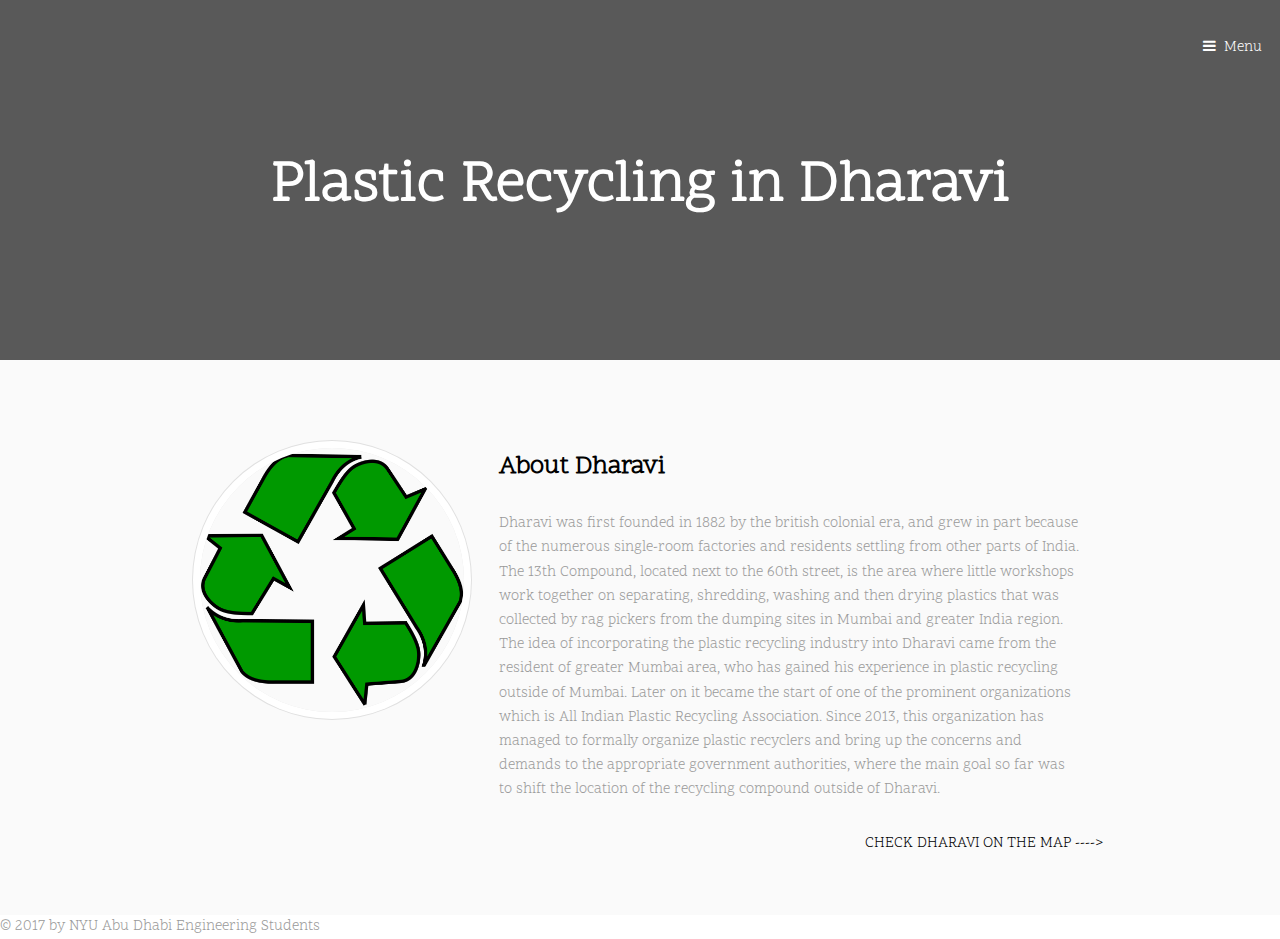
==== commit b0bec0a2: "Update index.html" ====
--- a/index.html
+++ b/index.html
@@ -1,18 +1,24 @@
 <!DOCTYPE HTML>
 <html>
 	<head>
+<link rel="shortcut icon" href="favicon.ico" type="image/x-icon">
+<link rel="manifest" href="/manifest.json">
+<meta name="msapplication-TileColor" content="#ffffff">
+<meta name="msapplication-TileImage" content="/ms-icon-144x144.png">
+<meta name="theme-color" content="#ffffff">
+
 		<title>Plastic Recycling in Dharavi</title>
 		<meta charset="utf-8" />
 		<meta name="viewport" content="width=device-width, initial-scale=1" />
 		<link rel="stylesheet" href="assets/css/main.css" />
 	</head>
 	<body>
-
-		<!-- Header -->
+				<!-- Header -->
 			<header id="header" class="alt">
-				<div class="logo"><a href="index.html">NYU <span>Abu Dhabi</span></a></div>
+				<div class="logo"><a href="index.html"> </a></div>
 				<a href="#menu">Menu</a>
 			</header>
+		
 
 		<!-- Nav -->
 			<nav id="menu">
@@ -89,6 +95,6 @@
 			<script src="assets/js/skel.min.js"></script>
 			<script src="assets/js/util.js"></script>
 			<script src="assets/js/main.js"></script>
-
+ 
 	</body>
 </html>
